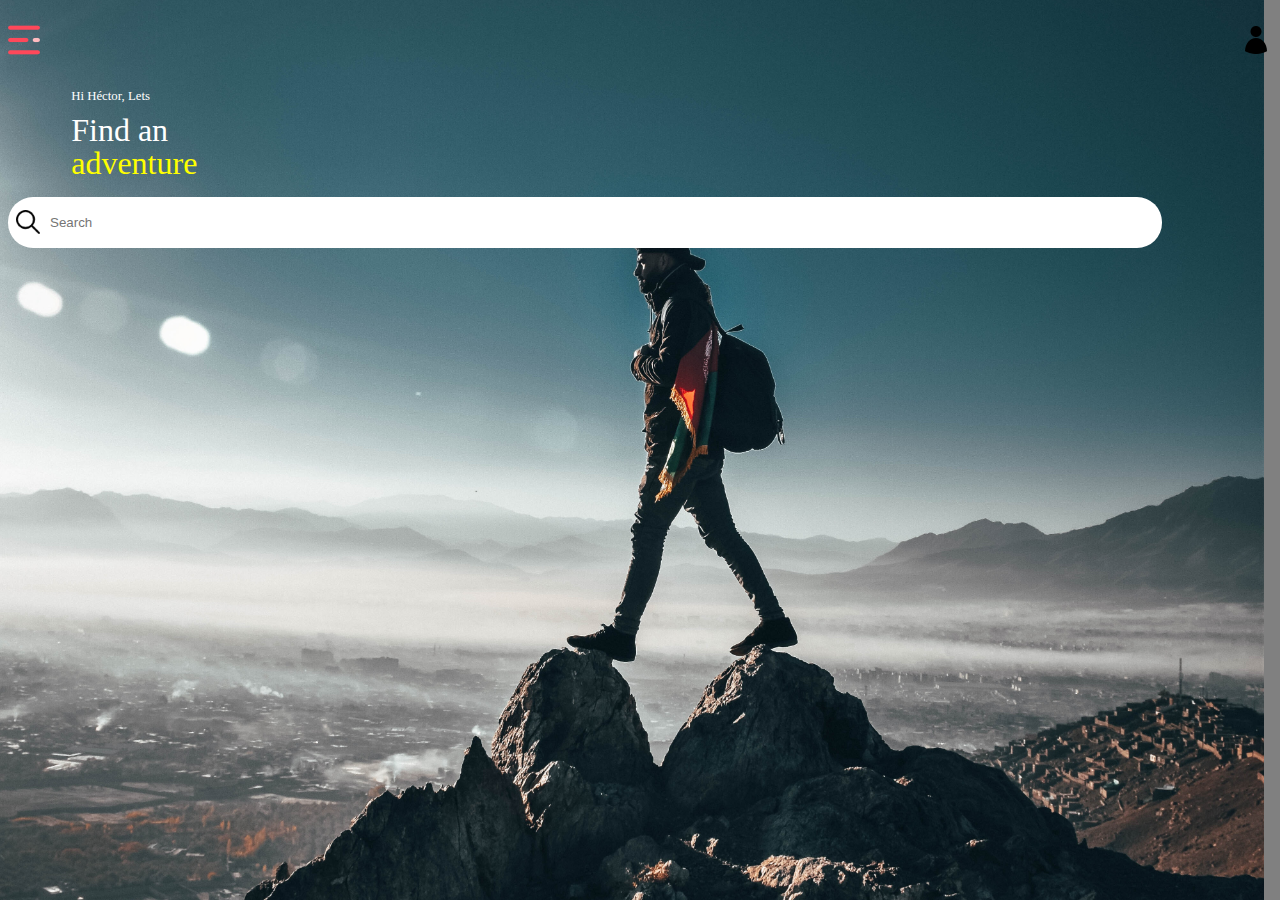
==== index.html @ 49afb2a8 "Rename ejercicio6.html to index.html" ====
<!DOCTYPE html>
<html lang="en">
<head>
    <meta charset="UTF-8">
    <meta name="viewport" content="width=device-width, initial-scale=1.0">
    <title>Programación Movil</title>
    <link rel="stylesheet" href="estilo-app2.css">
</head>
<body>
    <div class="contenedor">
            
        <div class="contenido">
            <img src="./menu.png" alt="">
            <img src="./usuario.png" alt="">
        </div>
        
        <div class="letras">
             <p class="inicio">Hi Héctor, Lets</p>
            <p class="titulo1">Find an</p>  
            <p class="titulo2">adventure</p>
        </div>

        <div class="buscar">
            
                <img src="./lupa.png" alt="" class="tamaño">
                <input type="Text" placeholder="Search">
            
        </div>
        
    </div>
    
    
</body>
</html>
---- estilo-app2.css ----
body{
    background-image: url(./climbing.jpg);
    background-repeat: no-repeat;
    background-repeat: no-repeat;
    background-attachment: fixed;
    background-size: cover;
    background-position: -1em -23em;
    background-color: gray;
}

.contenido{

    display: flex;
    flex-direction: row;
    justify-content: space-between;
    margin-top: 1.5em;
    margin-bottom: 2.5em;
    
}
.letras{
    line-height: 10%;
    margin-left: 5%;
}

.inicio{
    font-size: 0.8rem;
    color: white;
}
.titulo1{
    font-size: 2rem;
    color: white;
    
}
.titulo2{
    font-size: 2rem;
    color: yellow;
    
}
.buscar{
    display: flex;  
    flex-direction: row;  
    align-items: center;
    background-color: white;
    border-radius: 25px;
    color: black;
    border-left: 20%;
    padding: 0.5rem;
    width: 90%;
}
input{
    border-radius: 30px;
    align-items: center;
    border: 0;
    margin: 0;
    padding: 10px;
    width: 90%;

}
.tamaño{
    height: 24px;
    width: 24px;

}
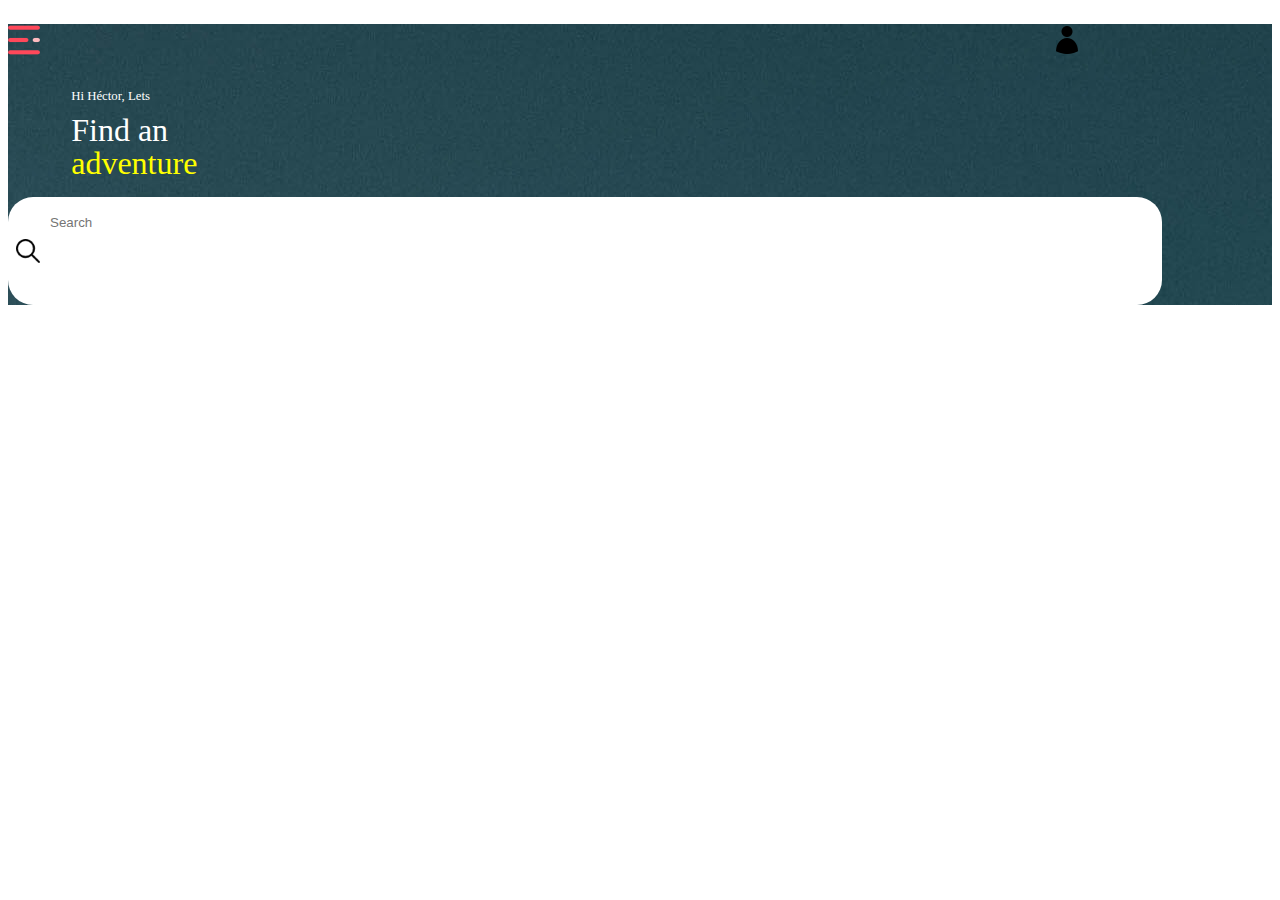
==== commit bc5ec2c8: "Update index.html" ====
--- a/index.html
+++ b/index.html
@@ -7,11 +7,12 @@
     <link rel="stylesheet" href="estilo-app2.css">
 </head>
 <body>
+    
     <div class="contenedor">
             
         <div class="contenido">
             <img src="./menu.png" alt="">
-            <img src="./usuario.png" alt="">
+            <img class="IMG2"src="./usuario.png" alt="">
         </div>
         
         <div class="letras">
--- a/estilo-app2.css
+++ b/estilo-app2.css
@@ -1,18 +1,16 @@
-body{
+.contenedor{
     background-image: url(./climbing.jpg);
     background-repeat: no-repeat;
-    background-repeat: no-repeat;
     background-attachment: fixed;
-    background-size: cover;
-    background-position: -1em -23em;
-    background-color: gray;
+    background-position: -1em -25em;
+    object-fit: contain;
+    margin: 0%;
 }
 
 .contenido{
 
     display: flex;
     flex-direction: row;
-    justify-content: space-between;
     margin-top: 1.5em;
     margin-bottom: 2.5em;
     
@@ -51,7 +49,7 @@
     border-radius: 30px;
     align-items: center;
     border: 0;
-    margin: 0;
+    margin-bottom: 5%;
     padding: 10px;
     width: 90%;
 
@@ -63,3 +61,7 @@
 }
 
 
+.IMG2{
+    margin-left: 80%;
+}
+
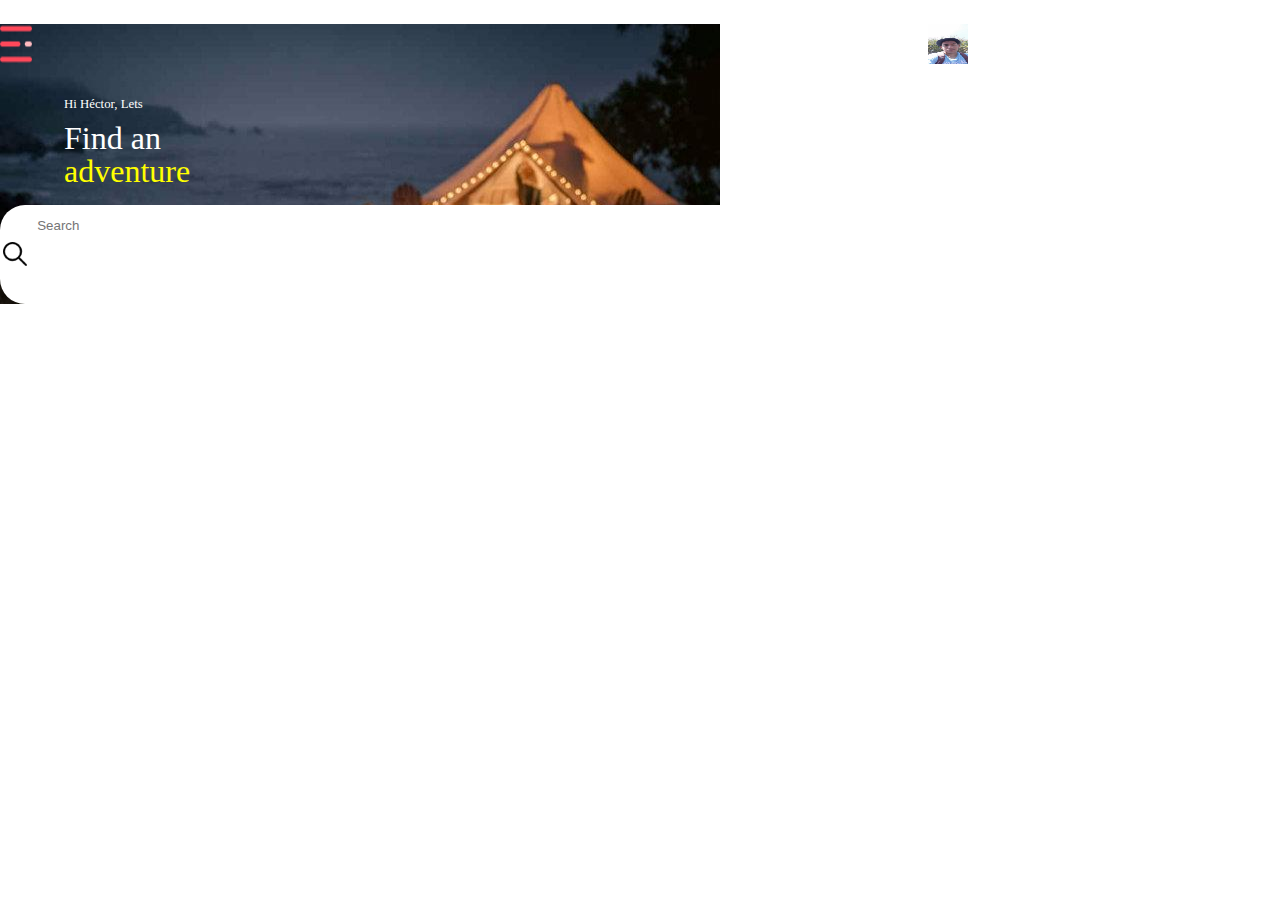
==== commit 1806efe3: "Update index.html" ====
--- a/index.html
+++ b/index.html
@@ -12,7 +12,7 @@
             
         <div class="contenido">
             <img src="./menu.png" alt="">
-            <img class="IMG2"src="./usuario.png" alt="">
+            <img class="IMG2"src="./foto.jpg" alt="">
         </div>
         
         <div class="letras">
--- a/estilo-app2.css
+++ b/estilo-app2.css
@@ -1,10 +1,13 @@
 .contenedor{
-    background-image: url(./climbing.jpg);
+    background-image: url(./campa.jpg);
     background-repeat: no-repeat;
     background-attachment: fixed;
-    background-position: -1em -25em;
     object-fit: contain;
+    margin: -1px -1;
+}
+body{
     margin: 0%;
+    margin-bottom: 0%;
 }
 
 .contenido{
@@ -42,7 +45,8 @@
     border-radius: 25px;
     color: black;
     border-left: 20%;
-    padding: 0.5rem;
+    border-bottom: 5%;
+    padding: 0.2rem;
     width: 90%;
 }
 input{
@@ -62,6 +66,10 @@
 
 
 .IMG2{
-    margin-left: 80%;
+    margin-left: 70%;
+    width: 40px;
+    height: 40px;
 }
-
+.img1{
+    margin-left: 5%;
+}
